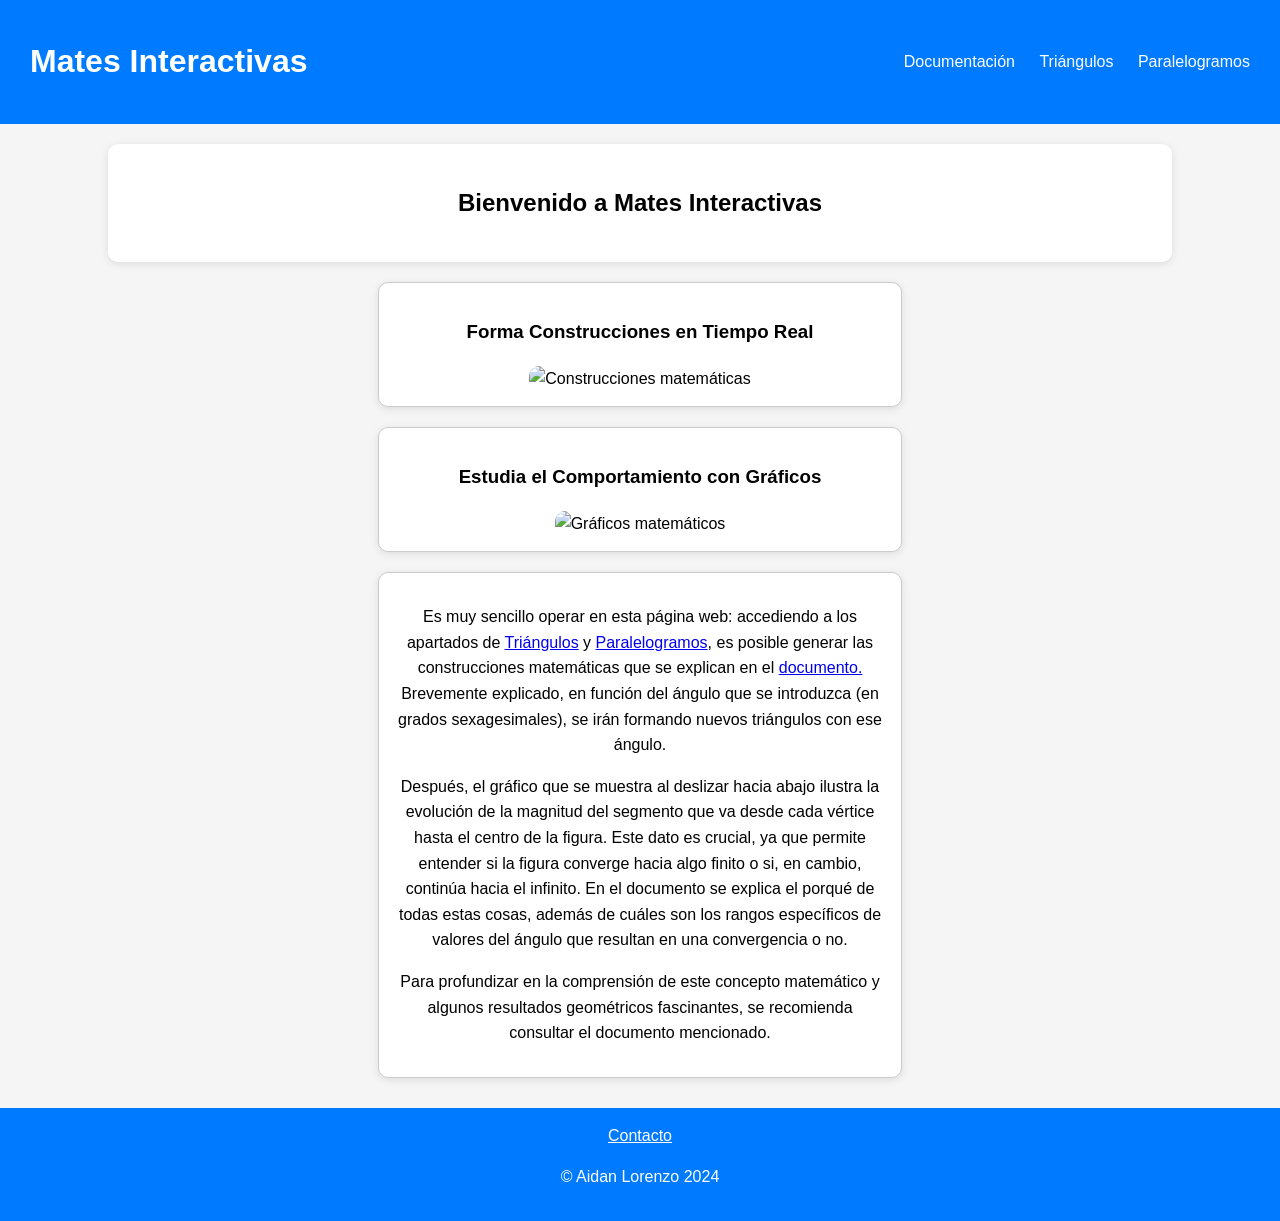
==== index.html @ 69e73549 "Add files via upload" ====
<!DOCTYPE html>
<html lang="es">
<head>
    <meta charset="UTF-8">
    <meta name="viewport" content="width=device-width, initial-scale=1.0">
    <link rel="icon" type="image/x-icon" href="./../imagenes/espiral90.jpg">
    <link rel="stylesheet" href="./styles.css">
    <title>Main | Proyecto Matemático</title>
</head>
<body>
    <header>
        <h1><a href="./../paginas/index.html">Mates Interactivas</a></h1>
        <nav>
            <a href="./../paginas/documentacion.html">Documentación</a>
            <a href="./../paginas/triangulos.html">Triángulos</a>
            <a href="./../paginas/paralelogramos.html">Paralelogramos</a>
        </nav>
    </header>
    
    <div class="top">
        <h2>Bienvenido a Mates Interactivas</h2>
    </div>

    <section class="info">
        <div class="box" id="dibujos">
            <h3>Forma Construcciones en Tiempo Real</h3>
            <div class="box-bottom">
                <img src="./../imagenes/info1.jpg" alt="Construcciones matemáticas" width="100%">
            </div>
        </div>
        <div class="box" id="graficos">
            <h3>Estudia el Comportamiento con Gráficos</h3>
            <div class="box-bottom">
                <img src="./../imagenes/info2.jpg" alt="Gráficos matemáticos" width="100%">
            </div>
        </div>
    </section>

    <section class="info">
        <div class="box" id="palabras">
            <p>
                Es muy sencillo operar en esta página web: accediendo a los apartados de 
                <a href="./triangulos.html">Triángulos</a> y <a href="./paralelogramos.html">Paralelogramos</a>, es posible generar las construcciones matemáticas que se explican en el 
                <a href="./documentacion.html">documento.</a> Brevemente explicado, en función del ángulo que se introduzca (en grados sexagesimales), se irán formando nuevos triángulos con ese ángulo.
            </p>
            <p>
                Después, el gráfico que se muestra al deslizar hacia abajo ilustra la evolución de la magnitud del segmento que va desde cada vértice hasta el centro de la figura. Este dato es crucial, ya que permite entender si la figura converge hacia algo finito o si, en cambio, continúa hacia el infinito. En el documento se explica el porqué de todas estas cosas, además de cuáles son los rangos específicos de valores del ángulo que resultan en una convergencia o no.
            </p>
            <p>
                Para profundizar en la comprensión de este concepto matemático y algunos resultados geométricos fascinantes, se recomienda consultar el documento mencionado.
            </p>
        </div>
    </section>

    <footer>
        <a href="#">Contacto</a>
        <p>&copy; Aidan Lorenzo 2024</p>
    </footer>
</body>
</html>
---- styles.css ----
body {
    margin: 0;
    padding: 0;
    font-family: 'Roboto', sans-serif;
    background-color: #f5f5f5;
    line-height: 1.6;
}

header {
    background-color: #007bff;
    color: white;
    padding: 15px 30px;
    display: flex;
    justify-content: space-between;
    align-items: center;
}

header h1 a {
    color: white;
    text-decoration: none;
}

nav a {
    color: white;
    text-decoration: none;
    margin-left: 20px;
}

nav a:hover {
    text-decoration: underline;
}

.top {
    background-color: #ffffff;
    border-radius: 10px;
    margin: 20px auto;
    padding: 20px;
    text-align: center;
    width: 80%;
    box-shadow: 0 2px 8px rgba(0, 0, 0, 0.1);
}

.info {
    display: flex;
    flex-wrap: wrap;
    justify-content: center;
    gap: 20px;
    margin: 20px auto;
    width: 80%;
}

.box {
    background-color: #ffffff;
    border: 1px solid #ccc;
    border-radius: 10px;
    padding: 15px;
    text-align: center;
    width: calc(50% - 20px);
    box-shadow: 0 2px 8px rgba(0, 0, 0, 0.1);
}

.box2{
    background-color: #ffffff;
    border: 1px solid #ccc;
    border-radius: 10px;
    padding: 15px;
    text-align: center;
    height: 900px;
    width: 1000px;
    box-shadow: 0 2px 8px rgba(0, 0, 0, 0.1);
}

.box img {
    border-radius: 10px;
}

footer {
    background-color: #007bff;
    color: white;
    padding: 15px 0;
    text-align: center;
    margin-top: 30px;
}

footer a {
    color: white;
    text-decoration: underline;
}

.pdfView {
    width: 80%;
}

.download-link {
    margin: 20px auto;
    text-align: center;
}

.download-link a {
    background-color: #007bff;
    color: white;
    text-decoration: none;
    padding: 10px 20px;
    border-radius: 5px;
    transition: background-color 0.3s ease;
}

.download-link a:hover {
    background-color: #0056b3;
}
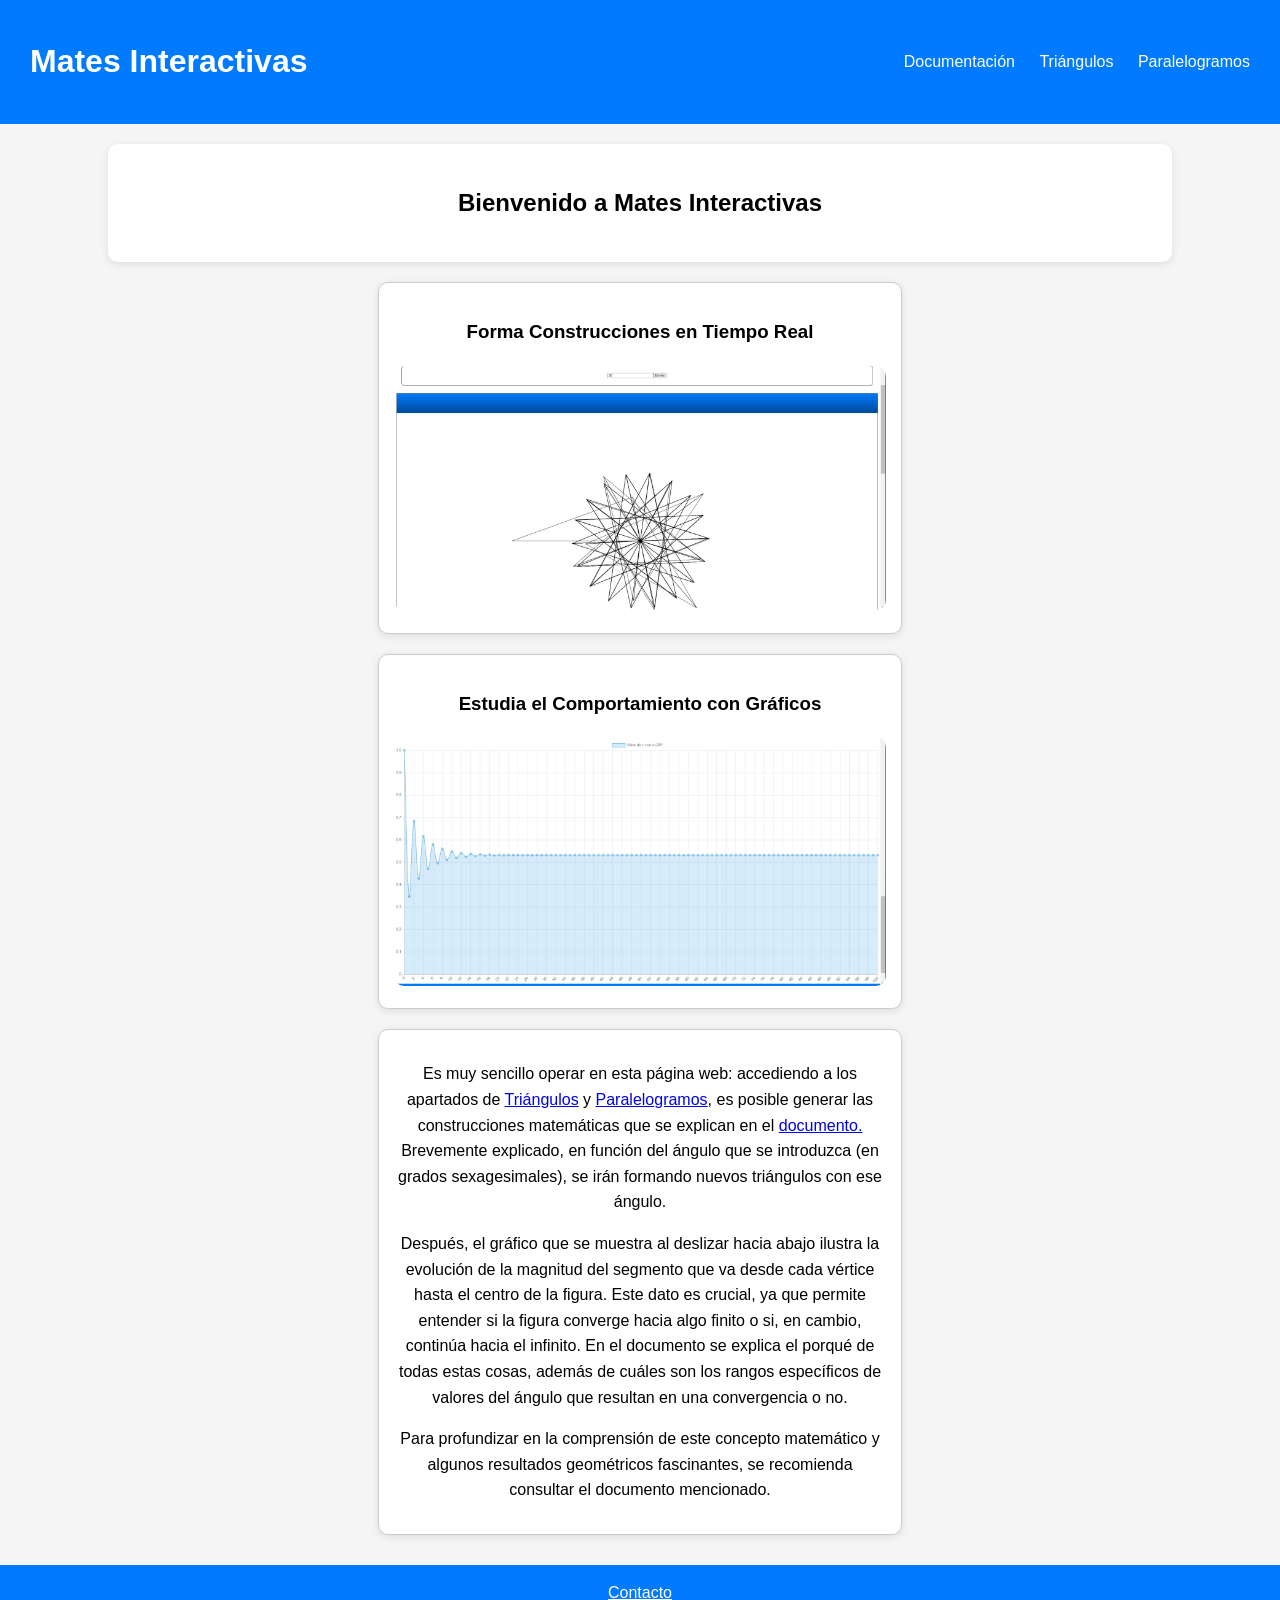
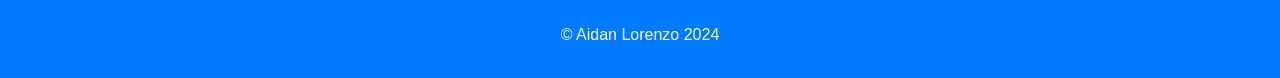
==== commit d30d0d1d: "Update index.html" ====
--- a/index.html
+++ b/index.html
@@ -9,11 +9,11 @@
 </head>
 <body>
     <header>
-        <h1><a href="./../paginas/index.html">Mates Interactivas</a></h1>
+        <h1><a href="./index.html">Mates Interactivas</a></h1>
         <nav>
-            <a href="./../paginas/documentacion.html">Documentación</a>
-            <a href="./../paginas/triangulos.html">Triángulos</a>
-            <a href="./../paginas/paralelogramos.html">Paralelogramos</a>
+            <a href="./documentacion.html">Documentación</a>
+            <a href="./triangulos.html">Triángulos</a>
+            <a href="./paralelogramos.html">Paralelogramos</a>
         </nav>
     </header>
     
@@ -25,13 +25,13 @@
         <div class="box" id="dibujos">
             <h3>Forma Construcciones en Tiempo Real</h3>
             <div class="box-bottom">
-                <img src="./../imagenes/info1.jpg" alt="Construcciones matemáticas" width="100%">
+                <img src="./info1.jpg" alt="Construcciones matemáticas" width="100%">
             </div>
         </div>
         <div class="box" id="graficos">
             <h3>Estudia el Comportamiento con Gráficos</h3>
             <div class="box-bottom">
-                <img src="./../imagenes/info2.jpg" alt="Gráficos matemáticos" width="100%">
+                <img src="./info2.jpg" alt="Gráficos matemáticos" width="100%">
             </div>
         </div>
     </section>
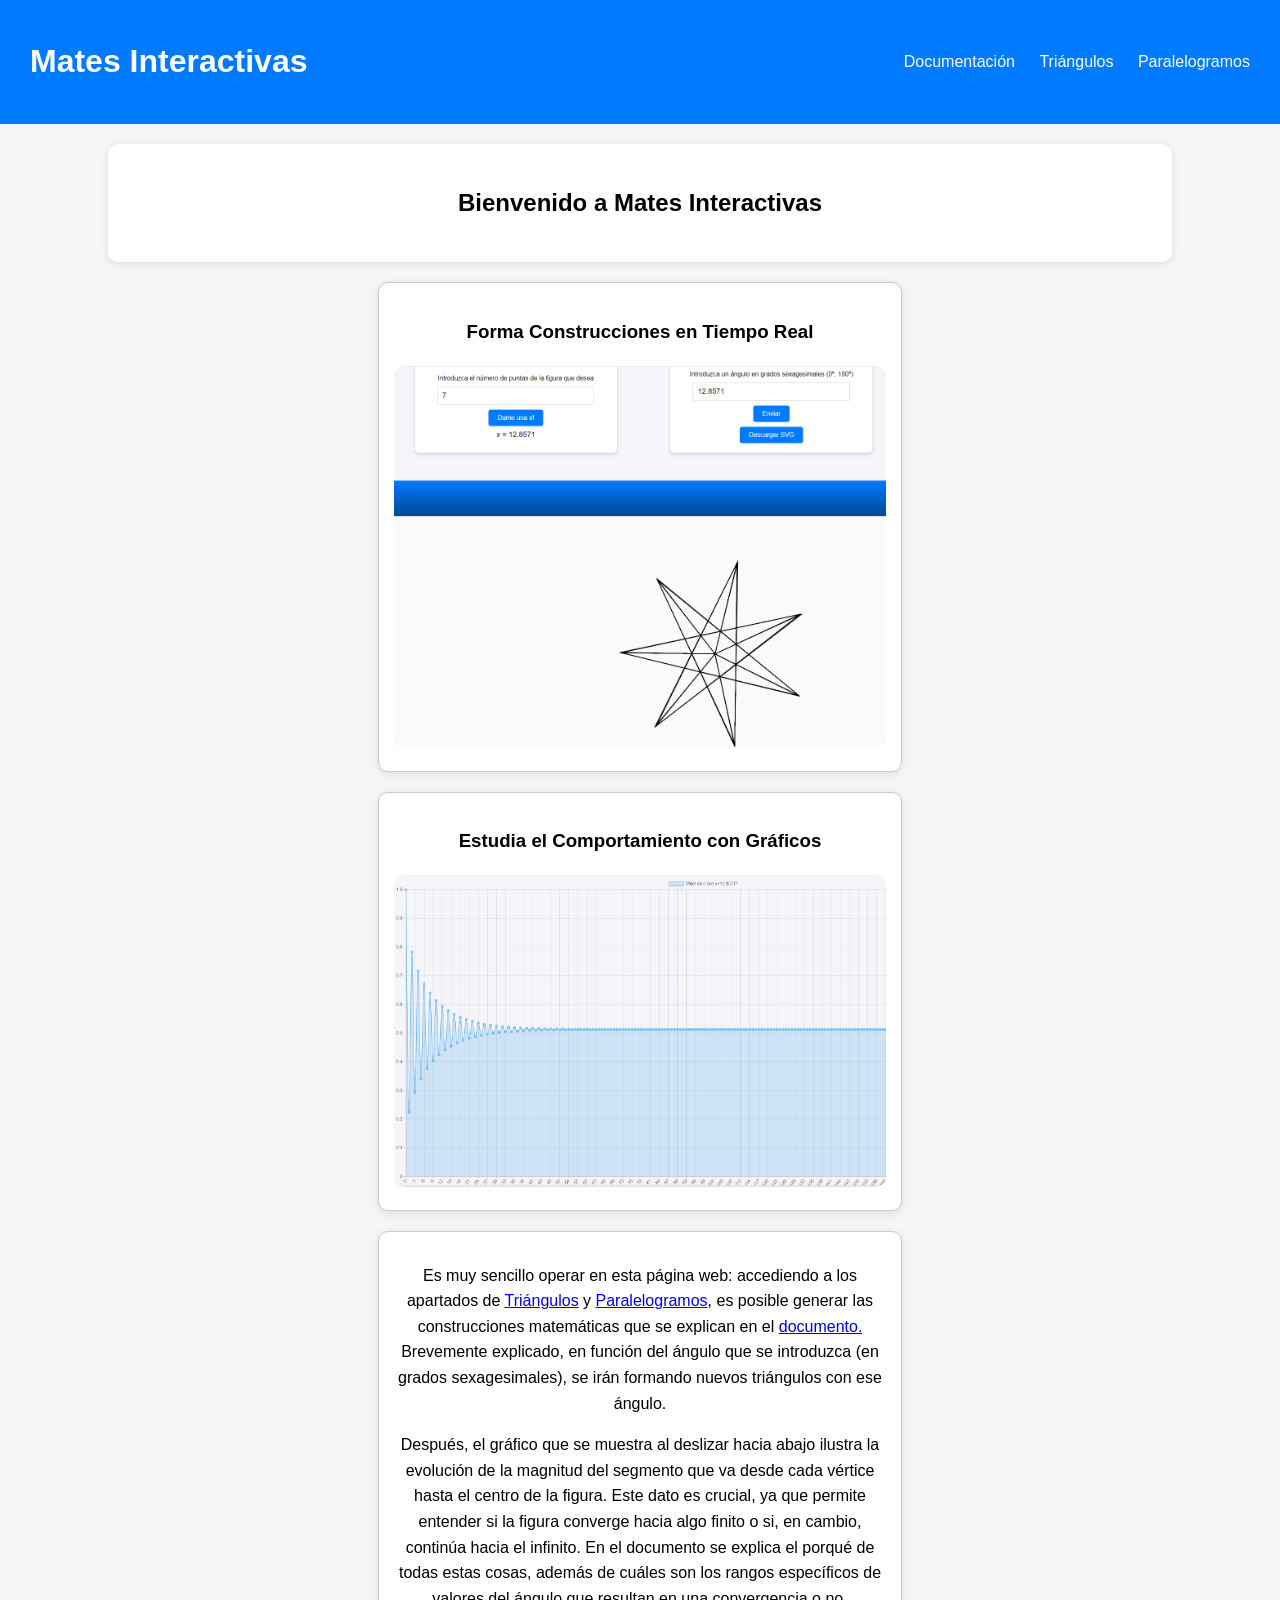
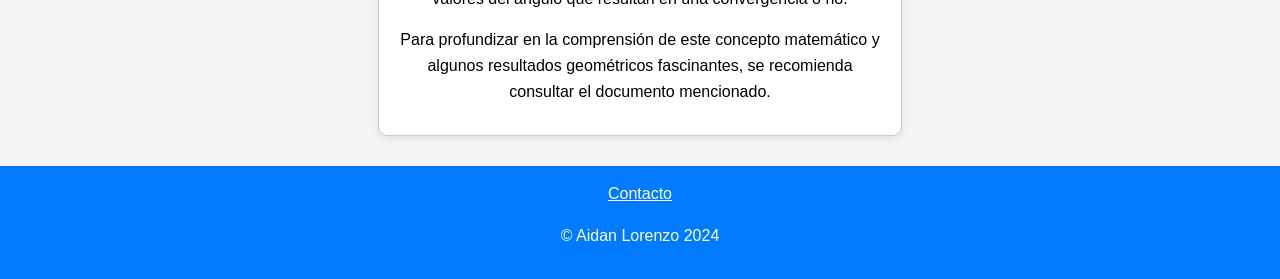
==== commit df14d2e1: "Update index.html" ====
--- a/index.html
+++ b/index.html
@@ -3,13 +3,13 @@
 <head>
     <meta charset="UTF-8">
     <meta name="viewport" content="width=device-width, initial-scale=1.0">
-    <link rel="icon" type="image/x-icon" href="./../imagenes/espiral90.jpg">
+    <link rel="icon" type="image/x-icon" href="./espiral90.jpg">
     <link rel="stylesheet" href="./styles.css">
     <title>Main | Proyecto Matemático</title>
 </head>
 <body>
     <header>
-        <h1><a href="./index.html">Mates Interactivas</a></h1>
+        <h1><a href="">Mates Interactivas</a></h1>
         <nav>
             <a href="./documentacion.html">Documentación</a>
             <a href="./triangulos.html">Triángulos</a>
@@ -53,7 +53,7 @@
     </section>
 
     <footer>
-        <a href="#">Contacto</a>
+        <a href="https://github.com/aidanLorenzo/aidanLorenzo.github.io">Contacto</a>
         <p>&copy; Aidan Lorenzo 2024</p>
     </footer>
 </body>
